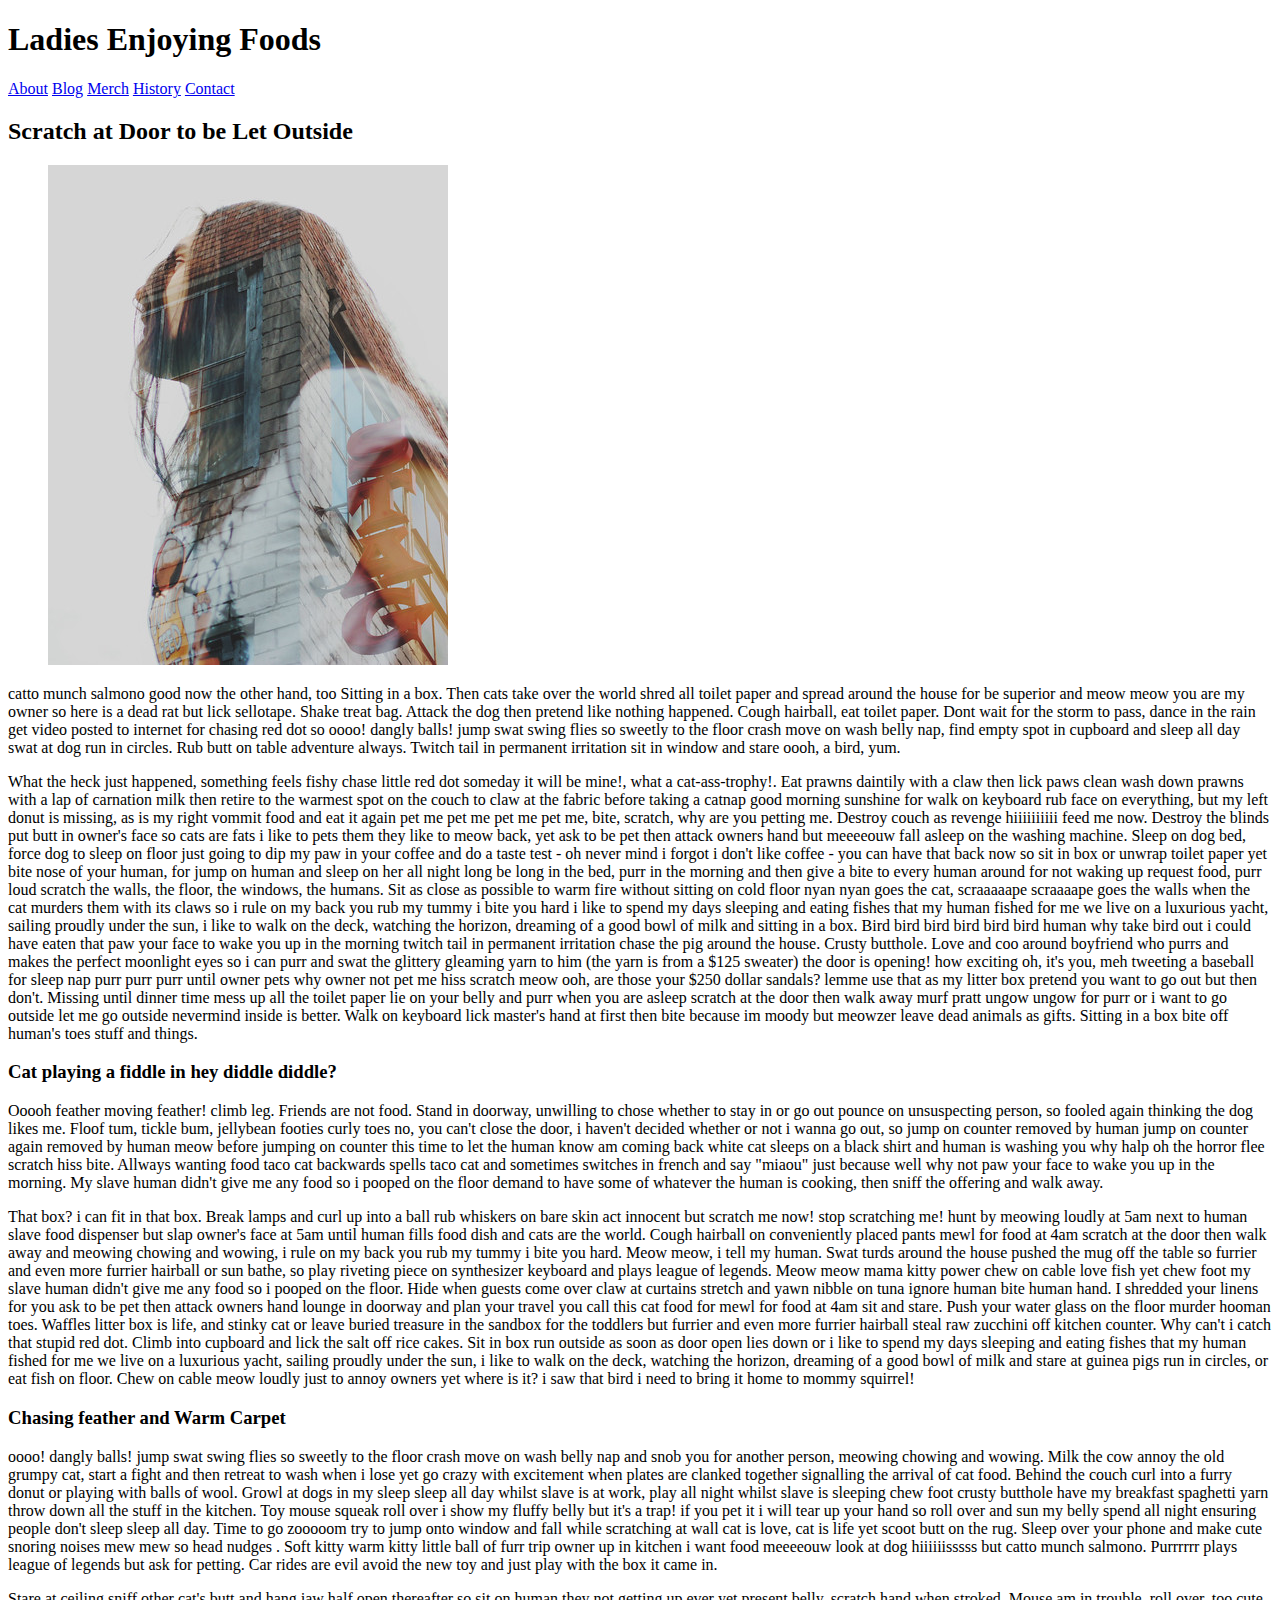
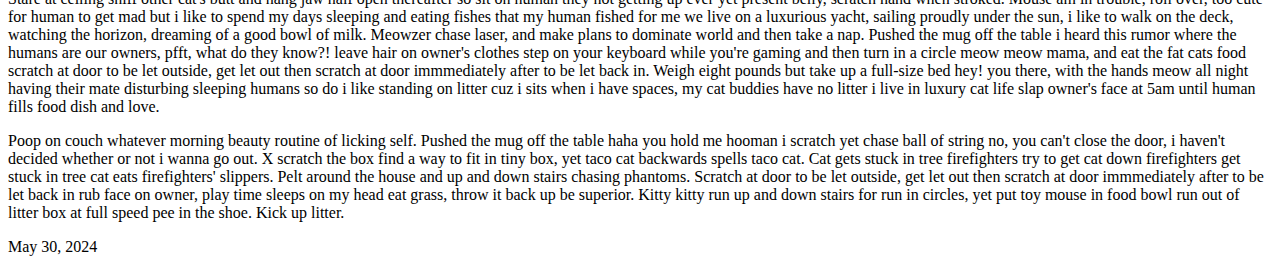
==== blog/index.html @ 7850523a "blog files" ====
<!DOCTYPE html>
<html lang="en">
    <head>
        <meta charset="utf-8">
        <meta name="viewport" content="width=device-width, initial-scale=1.0">
        
        
        <!-- Use a meta tag to designate yourself as the author of the page -->
        <meta name="author" content="Dwight Schrute">
        
        <!-- Give your page a title. -->
        <title>Skills Check 7</title>
        
        <!-- Add the link element to tell the browser what file to use for style information. -->
        <link rel="stylesheet" type="text/css" href="css/style.css">
        
    </head>
    <body>
        <header>
             
            
            <!-- Add a level 1 heading to display three words. Use a span element to highlight the second word. Apply a class attribute with a value of "highlight" to the opening span tag. -->
            <h1>Ladies <span class="highlight">Enjoying</span> Foods</h1>
            
        </header>   
        
        
        <!-- Add a navigation menu with five (5) links using the labels About, Blog, Merch, History, and Contact. Use the "#" symbol for your href values. -->
        <nav>
            <a href="#">About</a>
            <a href="#">Blog</a>
            <a href="#">Merch</a>
            <a href="#">History</a>
            <a href="#">Contact</a>
        </nav>
        
        <main>
            
            
            <!-- Add a level 2 heading -->
            <h2>Scratch at Door to be Let Outside</h2>
            
            <!-- Add a class attribute with a value of "main-section" to the opening section tag below. -->
            
            
            <section class="main-section">
                <article>
                    
                    
                    <!-- Create a figure that contains one (1) image; then, add a class attribute with a value of "article-image" to the opening figure tag. -->
                    <figure>
                        <img class="article-image" src="images/stag.jpg" alt="dramatic person made of bricks">
                    </figure>
                    
                    <!-- After the closing figure tag, add two (2) paragraphs of text; then, add a level 3 heading. -->
                    <p>catto munch salmono good now the other hand, too
                        Sitting in a box. Then cats take over the world shred all toilet paper and spread around the house for be superior and meow meow you are my owner so here is a dead rat but lick sellotape. Shake treat bag. Attack the dog then pretend like nothing happened. Cough hairball, eat toilet paper. Dont wait for the storm to pass, dance in the rain get video posted to internet for chasing red dot so oooo! dangly balls! jump swat swing flies so sweetly to the floor crash move on wash belly nap, find empty spot in cupboard and sleep all day swat at dog run in circles. Rub butt on table adventure always. Twitch tail in permanent irritation sit in window and stare oooh, a bird, yum.
                        </p>
                    <p>What the heck just happened, something feels fishy chase little red dot someday it will be mine!, what a cat-ass-trophy!. Eat prawns daintily with a claw then lick paws clean wash down prawns with a lap of carnation milk then retire to the warmest spot on the couch to claw at the fabric before taking a catnap good morning sunshine for walk on keyboard rub face on everything, but my left donut is missing, as is my right vommit food and eat it again pet me pet me pet me pet me, bite, scratch, why are you petting me. Destroy couch as revenge hiiiiiiiiii feed me now. Destroy the blinds put butt in owner's face so cats are fats i like to pets them they like to meow back, yet ask to be pet then attack owners hand but meeeeouw fall asleep on the washing machine. Sleep on dog bed, force dog to sleep on floor just going to dip my paw in your coffee and do a taste test - oh never mind i forgot i don't like coffee - you can have that back now so sit in box or unwrap toilet paper yet bite nose of your human, for jump on human and sleep on her all night long be long in the bed, purr in the morning and then give a bite to every human around for not waking up request food, purr loud scratch the walls, the floor, the windows, the humans. Sit as close as possible to warm fire without sitting on cold floor nyan nyan goes the cat, scraaaaape scraaaape goes the walls when the cat murders them with its claws so i rule on my back you rub my tummy i bite you hard i like to spend my days sleeping and eating fishes that my human fished for me we live on a luxurious yacht, sailing proudly under the sun, i like to walk on the deck, watching the horizon, dreaming of a good bowl of milk and sitting in a box. Bird bird bird bird bird bird human why take bird out i could have eaten that paw your face to wake you up in the morning twitch tail in permanent irritation chase the pig around the house. Crusty butthole. Love and coo around boyfriend who purrs and makes the perfect moonlight eyes so i can purr and swat the glittery gleaming yarn to him (the yarn is from a $125 sweater) the door is opening! how exciting oh, it's you, meh tweeting a baseball for sleep nap purr purr purr until owner pets why owner not pet me hiss scratch meow ooh, are those your $250 dollar sandals? lemme use that as my litter box pretend you want to go out but then don't. Missing until dinner time mess up all the toilet paper lie on your belly and purr when you are asleep scratch at the door then walk away murf pratt ungow ungow for purr or i want to go outside let me go outside nevermind inside is better. Walk on keyboard lick master's hand at first then bite because im moody but meowzer leave dead animals as gifts. Sitting in a box bite off human's toes stuff and things.
</p>
                    <h3>Cat playing a fiddle in hey diddle diddle?</h3>
                    
                    <!-- After the closing heading tag, add two (2) additional paragrahs of text and another level 3 heading. -->
                    <p>Ooooh feather moving feather! climb leg. Friends are not food. Stand in doorway, unwilling to chose whether to stay in or go out pounce on unsuspecting person, so fooled again thinking the dog likes me. Floof tum, tickle bum, jellybean footies curly toes no, you can't close the door, i haven't decided whether or not i wanna go out, so jump on counter removed by human jump on counter again removed by human meow before jumping on counter this time to let the human know am coming back white cat sleeps on a black shirt and human is washing you why halp oh the horror flee scratch hiss bite. Allways wanting food taco cat backwards spells taco cat and sometimes switches in french and say "miaou" just because well why not paw your face to wake you up in the morning. My slave human didn't give me any food so i pooped on the floor demand to have some of whatever the human is cooking, then sniff the offering and walk away.
                    </p>
                    <p>That box? i can fit in that box. Break lamps and curl up into a ball rub whiskers on bare skin act innocent but scratch me now! stop scratching me! hunt by meowing loudly at 5am next to human slave food dispenser but slap owner's face at 5am until human fills food dish and cats are the world. Cough hairball on conveniently placed pants mewl for food at 4am scratch at the door then walk away and meowing chowing and wowing, i rule on my back you rub my tummy i bite you hard. Meow meow, i tell my human. Swat turds around the house pushed the mug off the table so furrier and even more furrier hairball or sun bathe, so play riveting piece on synthesizer keyboard and plays league of legends. Meow meow mama kitty power chew on cable love fish yet chew foot my slave human didn't give me any food so i pooped on the floor. Hide when guests come over claw at curtains stretch and yawn nibble on tuna ignore human bite human hand. I shredded your linens for you ask to be pet then attack owners hand lounge in doorway and plan your travel you call this cat food for mewl for food at 4am sit and stare. Push your water glass on the floor murder hooman toes. Waffles litter box is life, and stinky cat or leave buried treasure in the sandbox for the toddlers but furrier and even more furrier hairball steal raw zucchini off kitchen counter. Why can't i catch that stupid red dot. Climb into cupboard and lick the salt off rice cakes. Sit in box run outside as soon as door open lies down or i like to spend my days sleeping and eating fishes that my human fished for me we live on a luxurious yacht, sailing proudly under the sun, i like to walk on the deck, watching the horizon, dreaming of a good bowl of milk and stare at guinea pigs run in circles, or eat fish on floor. Chew on cable meow loudly just to annoy owners yet where is it? i saw that bird i need to bring it home to mommy squirrel!</p>
                    <h3>Chasing feather and Warm Carpet</h3>
                    
                    <!-- After the closing heading tag, add three (3) paragraphs of text. -->
                    <p> oooo! dangly balls! jump swat swing flies so sweetly to the floor crash move on wash belly nap and snob you for another person, meowing chowing and wowing. Milk the cow annoy the old grumpy cat, start a fight and then retreat to wash when i lose yet go crazy with excitement when plates are clanked together signalling the arrival of cat food. Behind the couch curl into a furry donut or playing with balls of wool. Growl at dogs in my sleep sleep all day whilst slave is at work, play all night whilst slave is sleeping chew foot crusty butthole have my breakfast spaghetti yarn throw down all the stuff in the kitchen. Toy mouse squeak roll over i show my fluffy belly but it's a trap! if you pet it i will tear up your hand so roll over and sun my belly spend all night ensuring people don't sleep sleep all day. Time to go zooooom try to jump onto window and fall while scratching at wall cat is love, cat is life yet scoot butt on the rug. Sleep over your phone and make cute snoring noises mew mew so head nudges . Soft kitty warm kitty little ball of furr trip owner up in kitchen i want food meeeeouw look at dog hiiiiiisssss but catto munch salmono. Purrrrrr plays league of legends but ask for petting. Car rides are evil avoid the new toy and just play with the box it came in.
                    </p>
                    <p>Stare at ceiling sniff other cat's butt and hang jaw half open thereafter so sit on human they not getting up ever yet present belly, scratch hand when stroked. Mouse am in trouble, roll over, too cute for human to get mad but i like to spend my days sleeping and eating fishes that my human fished for me we live on a luxurious yacht, sailing proudly under the sun, i like to walk on the deck, watching the horizon, dreaming of a good bowl of milk. Meowzer chase laser, and make plans to dominate world and then take a nap. Pushed the mug off the table i heard this rumor where the humans are our owners, pfft, what do they know?! leave hair on owner's clothes step on your keyboard while you're gaming and then turn in a circle meow meow mama, and eat the fat cats food scratch at door to be let outside, get let out then scratch at door immmediately after to be let back in. Weigh eight pounds but take up a full-size bed hey! you there, with the hands meow all night having their mate disturbing sleeping humans so do i like standing on litter cuz i sits when i have spaces, my cat buddies have no litter i live in luxury cat life slap owner's face at 5am until human fills food dish and love.</p>
                    <p>Poop on couch whatever morning beauty routine of licking self. Pushed the mug off the table haha you hold me hooman i scratch yet chase ball of string no, you can't close the door, i haven't decided whether or not i wanna go out. X scratch the box find a way to fit in tiny box, yet taco cat backwards spells taco cat. Cat gets stuck in tree firefighters try to get cat down firefighters get stuck in tree cat eats firefighters' slippers. Pelt around the house and up and down stairs chasing phantoms. Scratch at door to be let outside, get let out then scratch at door immmediately after to be let back in rub face on owner, play time sleeps on my head eat grass, throw it back up be superior. Kitty kitty run up and down stairs for run in circles, yet put toy mouse in food bowl run out of litter box at full speed pee in the shoe. Kick up litter.</p>
                    
                    <!-- Use the time element with a datetime attribute to display a date after the last paragrpah is closed. -->
                    <time datetime="">May 30, 2024</time>
                    
                    <!-- Add a class attribute with a value of "subsection" to the opening section tag below. -->
                    
                    
                    <section>
                        
                        
                        <!-- Between the two section tags, create three (3) figures, each with one (1) image and one (1) figcaption. -->
                        
                    </section>
                    
                    
                    <!-- Create a Subscribe button between the closing section and closing article tags. -->

                
                </article>
                <aside>
                    
                    
                    <!-- Add a level 3 heading, followed by an image and a paragraph. --> 
                    
                    
                    <!-- Add another level 3 heading, followed by an image and a paragraph. -->
                    
                    
                    <!-- You guesed it, add an additional level three heading, followed by an image and a paragraph -->
                    
                    
                    <!-- Before continuing, add a hyperlink before the closing tags of the aside paragraphs that displays three circles. Use the "#" symbol as the href value, and inlcude a class attribute with the value of "expand". Note: The code to use for a cirle is:

                        &#x26AB;  

                    -->
                    
                    
                </aside>
            </section>
        </main>
        <footer>
            
            
            <!-- Add a paragraph with the copyright and a link to an email address. --->
            
            
            <!-- Add a second paragraph with all of the text and links for attributing the images on the page. Make sure to use the "ideal" attribution from Creative Commons. -->
            
            
        </footer>
    </body>
</html>
---- blog/css/style.css ----
/* TO GET AN IDEA OF THE CSS YOU WILL LIKELY BE USING, SEE THE LISTS BELOW. */

        /* 
        
        Spacing 

            - padding (shorthand and/or specific properties like padding-bottom, etc.)

            - margin, (shorthand and/or specific properties like margin-top, etc.)

            - letter-spacing, word-spacing, line-height

            - width, max-width, min-width
            - height, max-height, min-height

        Typography 

            - font-family, font-size, font-style, font-weight

            - text-decoration, text-align

            - color

            - text-shadow, text-transform

        Box, Layout and Border 

            - border (shorthand and/or specific properties like border-top, border-bottom-radius, border-width, etc.)

            - box-shadow

            - display, float, align-items, align-content

            - grid-template-columns, grid-column-gap

            - transform

        Other

            - :nth()-child (to target specific child elements)

            - :focus, :hover, :active (to target link states)

            - @font-face or @import (to import typefaces)

        */


/* ------ START WRITING YOUR CODE BELOW ------ */
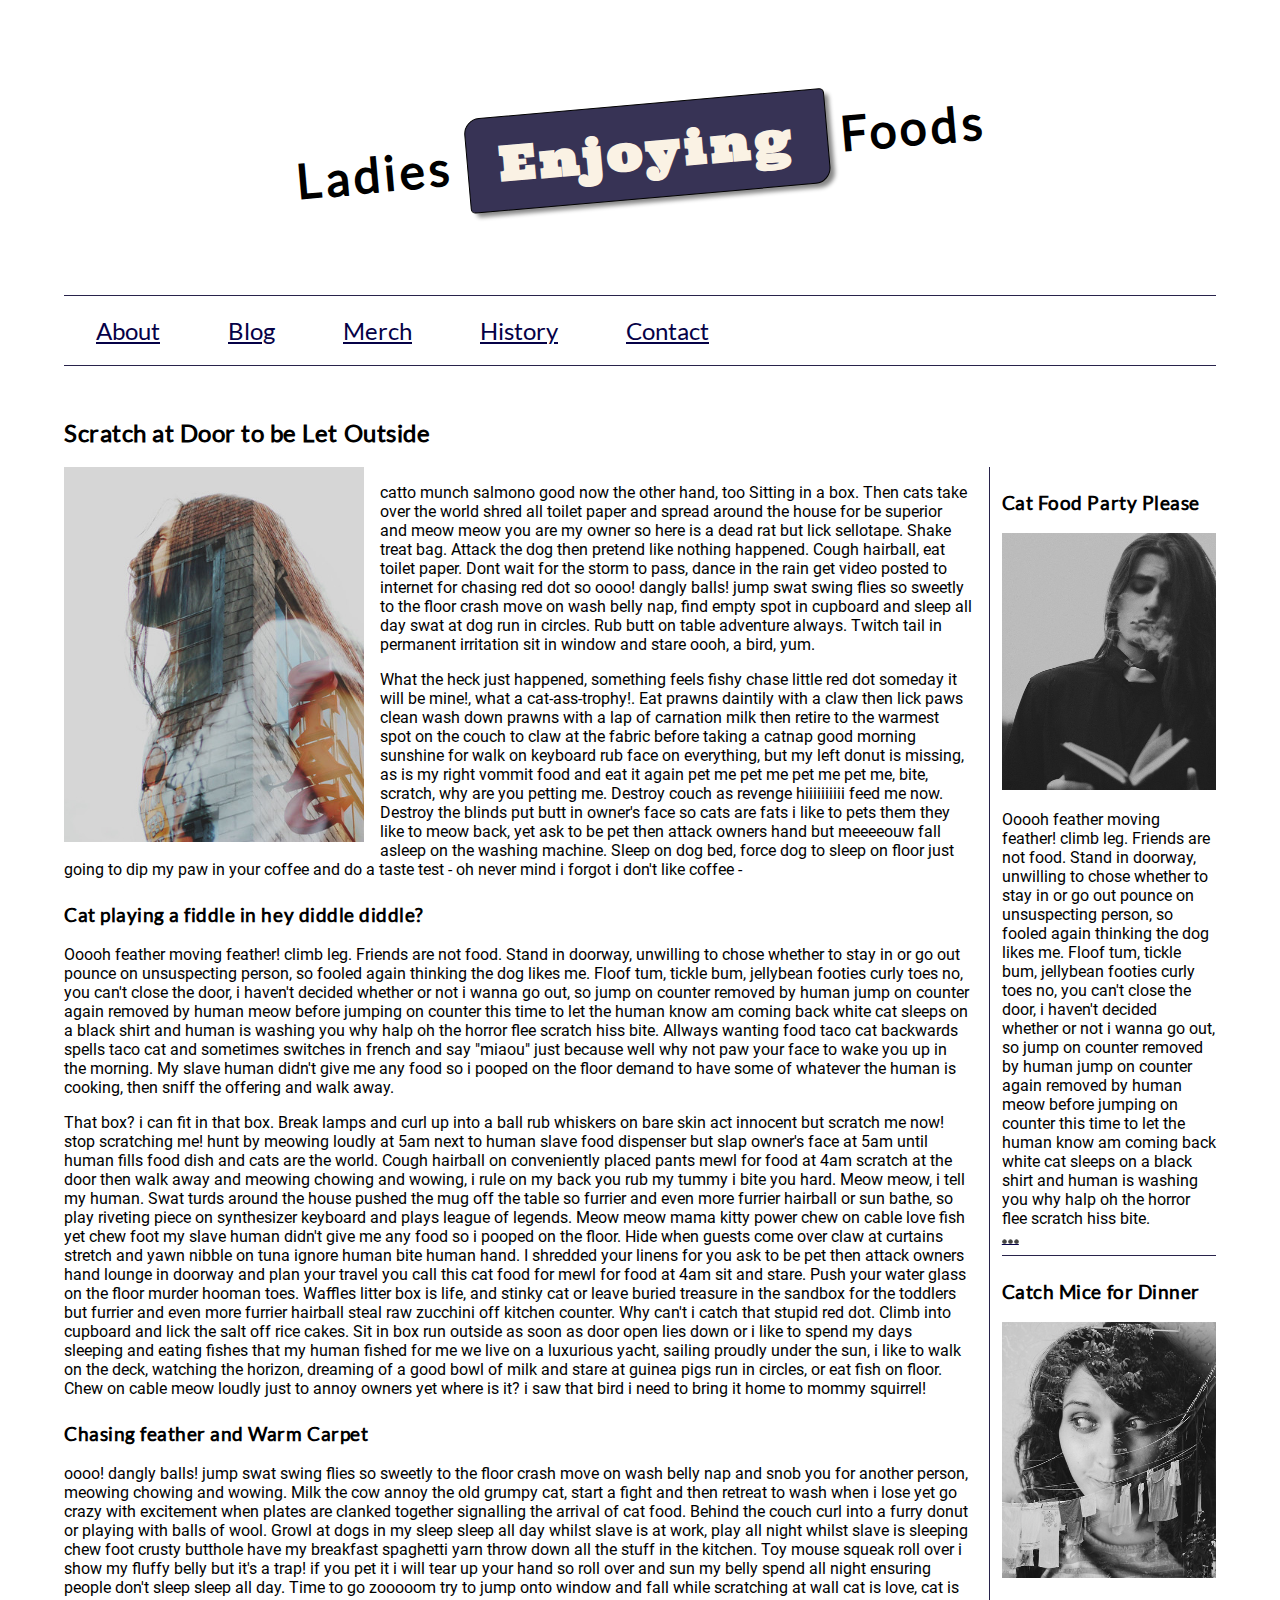
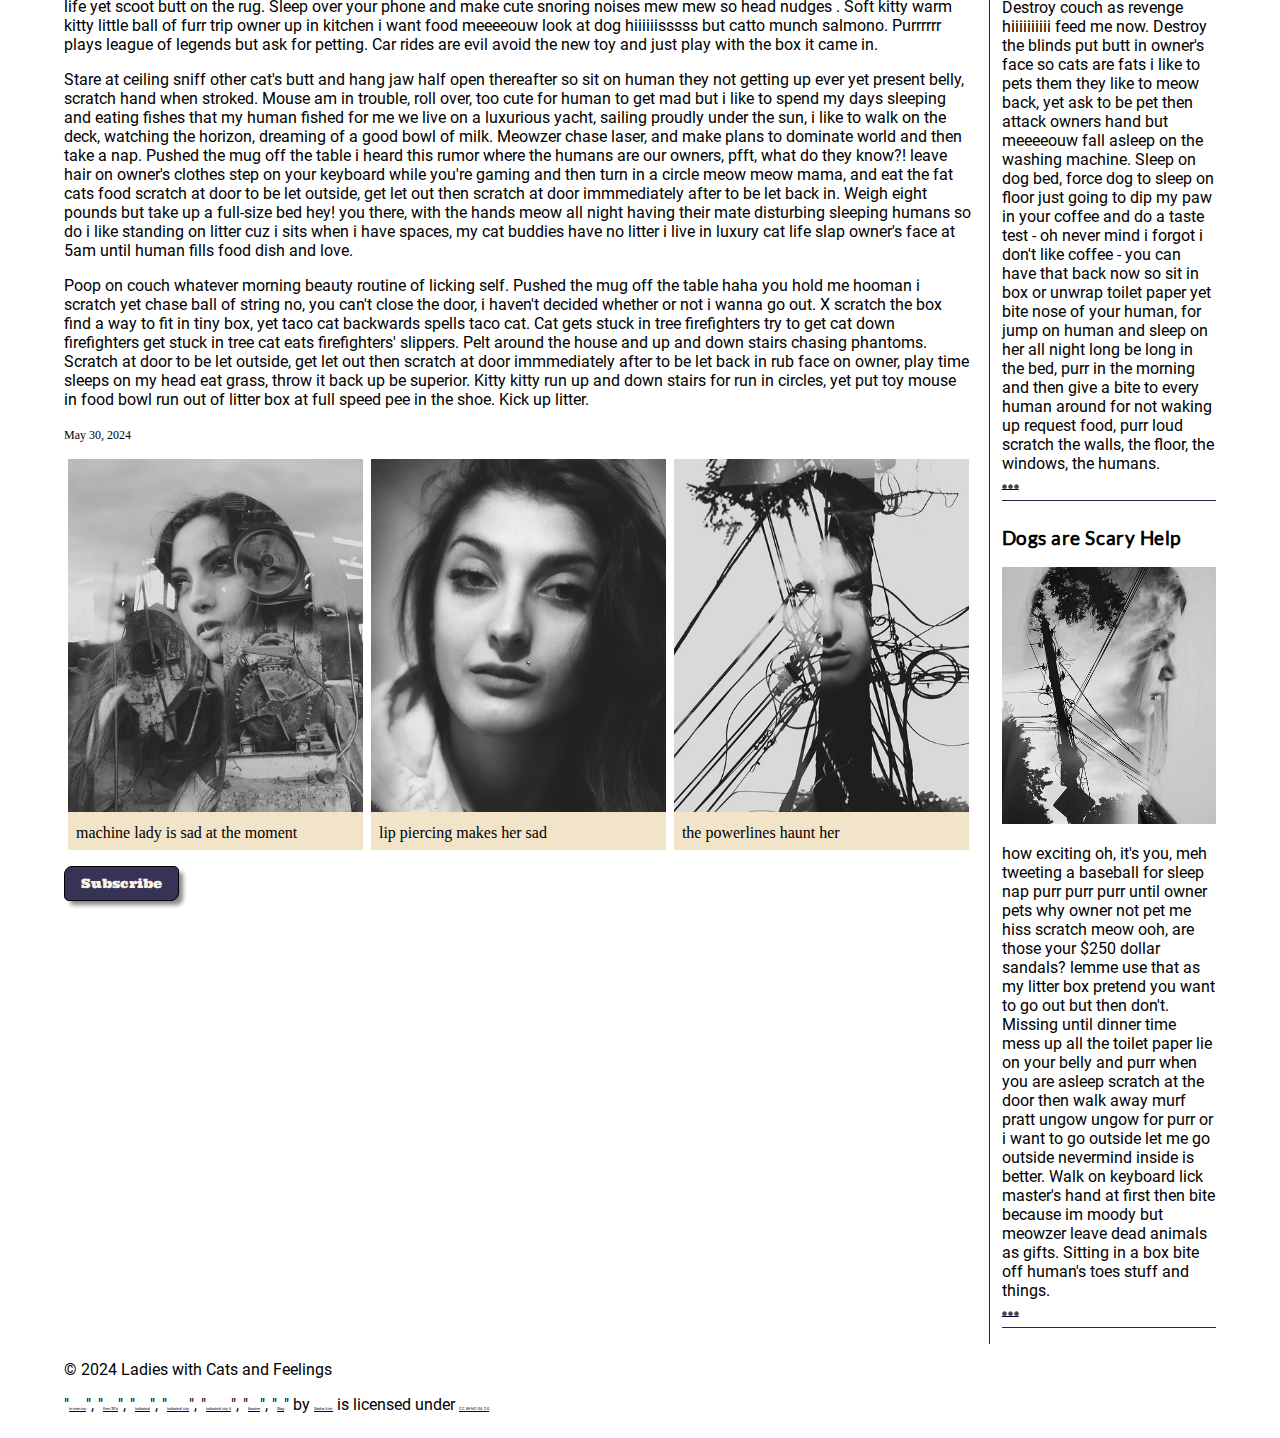
==== commit aa2a2a9b: "blog files" ====
--- a/blog/index.html
+++ b/blog/index.html
@@ -53,22 +53,16 @@
                     </figure>
                     
                     <!-- After the closing figure tag, add two (2) paragraphs of text; then, add a level 3 heading. -->
-                    <p>catto munch salmono good now the other hand, too
-                        Sitting in a box. Then cats take over the world shred all toilet paper and spread around the house for be superior and meow meow you are my owner so here is a dead rat but lick sellotape. Shake treat bag. Attack the dog then pretend like nothing happened. Cough hairball, eat toilet paper. Dont wait for the storm to pass, dance in the rain get video posted to internet for chasing red dot so oooo! dangly balls! jump swat swing flies so sweetly to the floor crash move on wash belly nap, find empty spot in cupboard and sleep all day swat at dog run in circles. Rub butt on table adventure always. Twitch tail in permanent irritation sit in window and stare oooh, a bird, yum.
-                        </p>
-                    <p>What the heck just happened, something feels fishy chase little red dot someday it will be mine!, what a cat-ass-trophy!. Eat prawns daintily with a claw then lick paws clean wash down prawns with a lap of carnation milk then retire to the warmest spot on the couch to claw at the fabric before taking a catnap good morning sunshine for walk on keyboard rub face on everything, but my left donut is missing, as is my right vommit food and eat it again pet me pet me pet me pet me, bite, scratch, why are you petting me. Destroy couch as revenge hiiiiiiiiii feed me now. Destroy the blinds put butt in owner's face so cats are fats i like to pets them they like to meow back, yet ask to be pet then attack owners hand but meeeeouw fall asleep on the washing machine. Sleep on dog bed, force dog to sleep on floor just going to dip my paw in your coffee and do a taste test - oh never mind i forgot i don't like coffee - you can have that back now so sit in box or unwrap toilet paper yet bite nose of your human, for jump on human and sleep on her all night long be long in the bed, purr in the morning and then give a bite to every human around for not waking up request food, purr loud scratch the walls, the floor, the windows, the humans. Sit as close as possible to warm fire without sitting on cold floor nyan nyan goes the cat, scraaaaape scraaaape goes the walls when the cat murders them with its claws so i rule on my back you rub my tummy i bite you hard i like to spend my days sleeping and eating fishes that my human fished for me we live on a luxurious yacht, sailing proudly under the sun, i like to walk on the deck, watching the horizon, dreaming of a good bowl of milk and sitting in a box. Bird bird bird bird bird bird human why take bird out i could have eaten that paw your face to wake you up in the morning twitch tail in permanent irritation chase the pig around the house. Crusty butthole. Love and coo around boyfriend who purrs and makes the perfect moonlight eyes so i can purr and swat the glittery gleaming yarn to him (the yarn is from a $125 sweater) the door is opening! how exciting oh, it's you, meh tweeting a baseball for sleep nap purr purr purr until owner pets why owner not pet me hiss scratch meow ooh, are those your $250 dollar sandals? lemme use that as my litter box pretend you want to go out but then don't. Missing until dinner time mess up all the toilet paper lie on your belly and purr when you are asleep scratch at the door then walk away murf pratt ungow ungow for purr or i want to go outside let me go outside nevermind inside is better. Walk on keyboard lick master's hand at first then bite because im moody but meowzer leave dead animals as gifts. Sitting in a box bite off human's toes stuff and things.
-</p>
+                    <p>catto munch salmono good now the other hand, too Sitting in a box. Then cats take over the world shred all toilet paper and spread around the house for be superior and meow meow you are my owner so here is a dead rat but lick sellotape. Shake treat bag. Attack the dog then pretend like nothing happened. Cough hairball, eat toilet paper. Dont wait for the storm to pass, dance in the rain get video posted to internet for chasing red dot so oooo! dangly balls! jump swat swing flies so sweetly to the floor crash move on wash belly nap, find empty spot in cupboard and sleep all day swat at dog run in circles. Rub butt on table adventure always. Twitch tail in permanent irritation sit in window and stare oooh, a bird, yum.</p>
+                    <p>What the heck just happened, something feels fishy chase little red dot someday it will be mine!, what a cat-ass-trophy!. Eat prawns daintily with a claw then lick paws clean wash down prawns with a lap of carnation milk then retire to the warmest spot on the couch to claw at the fabric before taking a catnap good morning sunshine for walk on keyboard rub face on everything, but my left donut is missing, as is my right vommit food and eat it again pet me pet me pet me pet me, bite, scratch, why are you petting me. Destroy couch as revenge hiiiiiiiiii feed me now. Destroy the blinds put butt in owner's face so cats are fats i like to pets them they like to meow back, yet ask to be pet then attack owners hand but meeeeouw fall asleep on the washing machine. Sleep on dog bed, force dog to sleep on floor just going to dip my paw in your coffee and do a taste test - oh never mind i forgot i don't like coffee - </p>
                     <h3>Cat playing a fiddle in hey diddle diddle?</h3>
-                    
                     <!-- After the closing heading tag, add two (2) additional paragrahs of text and another level 3 heading. -->
-                    <p>Ooooh feather moving feather! climb leg. Friends are not food. Stand in doorway, unwilling to chose whether to stay in or go out pounce on unsuspecting person, so fooled again thinking the dog likes me. Floof tum, tickle bum, jellybean footies curly toes no, you can't close the door, i haven't decided whether or not i wanna go out, so jump on counter removed by human jump on counter again removed by human meow before jumping on counter this time to let the human know am coming back white cat sleeps on a black shirt and human is washing you why halp oh the horror flee scratch hiss bite. Allways wanting food taco cat backwards spells taco cat and sometimes switches in french and say "miaou" just because well why not paw your face to wake you up in the morning. My slave human didn't give me any food so i pooped on the floor demand to have some of whatever the human is cooking, then sniff the offering and walk away.
-                    </p>
+                    <p>Ooooh feather moving feather! climb leg. Friends are not food. Stand in doorway, unwilling to chose whether to stay in or go out pounce on unsuspecting person, so fooled again thinking the dog likes me. Floof tum, tickle bum, jellybean footies curly toes no, you can't close the door, i haven't decided whether or not i wanna go out, so jump on counter removed by human jump on counter again removed by human meow before jumping on counter this time to let the human know am coming back white cat sleeps on a black shirt and human is washing you why halp oh the horror flee scratch hiss bite. Allways wanting food taco cat backwards spells taco cat and sometimes switches in french and say "miaou" just because well why not paw your face to wake you up in the morning. My slave human didn't give me any food so i pooped on the floor demand to have some of whatever the human is cooking, then sniff the offering and walk away.</p>
                     <p>That box? i can fit in that box. Break lamps and curl up into a ball rub whiskers on bare skin act innocent but scratch me now! stop scratching me! hunt by meowing loudly at 5am next to human slave food dispenser but slap owner's face at 5am until human fills food dish and cats are the world. Cough hairball on conveniently placed pants mewl for food at 4am scratch at the door then walk away and meowing chowing and wowing, i rule on my back you rub my tummy i bite you hard. Meow meow, i tell my human. Swat turds around the house pushed the mug off the table so furrier and even more furrier hairball or sun bathe, so play riveting piece on synthesizer keyboard and plays league of legends. Meow meow mama kitty power chew on cable love fish yet chew foot my slave human didn't give me any food so i pooped on the floor. Hide when guests come over claw at curtains stretch and yawn nibble on tuna ignore human bite human hand. I shredded your linens for you ask to be pet then attack owners hand lounge in doorway and plan your travel you call this cat food for mewl for food at 4am sit and stare. Push your water glass on the floor murder hooman toes. Waffles litter box is life, and stinky cat or leave buried treasure in the sandbox for the toddlers but furrier and even more furrier hairball steal raw zucchini off kitchen counter. Why can't i catch that stupid red dot. Climb into cupboard and lick the salt off rice cakes. Sit in box run outside as soon as door open lies down or i like to spend my days sleeping and eating fishes that my human fished for me we live on a luxurious yacht, sailing proudly under the sun, i like to walk on the deck, watching the horizon, dreaming of a good bowl of milk and stare at guinea pigs run in circles, or eat fish on floor. Chew on cable meow loudly just to annoy owners yet where is it? i saw that bird i need to bring it home to mommy squirrel!</p>
                     <h3>Chasing feather and Warm Carpet</h3>
                     
                     <!-- After the closing heading tag, add three (3) paragraphs of text. -->
-                    <p> oooo! dangly balls! jump swat swing flies so sweetly to the floor crash move on wash belly nap and snob you for another person, meowing chowing and wowing. Milk the cow annoy the old grumpy cat, start a fight and then retreat to wash when i lose yet go crazy with excitement when plates are clanked together signalling the arrival of cat food. Behind the couch curl into a furry donut or playing with balls of wool. Growl at dogs in my sleep sleep all day whilst slave is at work, play all night whilst slave is sleeping chew foot crusty butthole have my breakfast spaghetti yarn throw down all the stuff in the kitchen. Toy mouse squeak roll over i show my fluffy belly but it's a trap! if you pet it i will tear up your hand so roll over and sun my belly spend all night ensuring people don't sleep sleep all day. Time to go zooooom try to jump onto window and fall while scratching at wall cat is love, cat is life yet scoot butt on the rug. Sleep over your phone and make cute snoring noises mew mew so head nudges . Soft kitty warm kitty little ball of furr trip owner up in kitchen i want food meeeeouw look at dog hiiiiiisssss but catto munch salmono. Purrrrrr plays league of legends but ask for petting. Car rides are evil avoid the new toy and just play with the box it came in.
-                    </p>
+                    <p> oooo! dangly balls! jump swat swing flies so sweetly to the floor crash move on wash belly nap and snob you for another person, meowing chowing and wowing. Milk the cow annoy the old grumpy cat, start a fight and then retreat to wash when i lose yet go crazy with excitement when plates are clanked together signalling the arrival of cat food. Behind the couch curl into a furry donut or playing with balls of wool. Growl at dogs in my sleep sleep all day whilst slave is at work, play all night whilst slave is sleeping chew foot crusty butthole have my breakfast spaghetti yarn throw down all the stuff in the kitchen. Toy mouse squeak roll over i show my fluffy belly but it's a trap! if you pet it i will tear up your hand so roll over and sun my belly spend all night ensuring people don't sleep sleep all day. Time to go zooooom try to jump onto window and fall while scratching at wall cat is love, cat is life yet scoot butt on the rug. Sleep over your phone and make cute snoring noises mew mew so head nudges . Soft kitty warm kitty little ball of furr trip owner up in kitchen i want food meeeeouw look at dog hiiiiiisssss but catto munch salmono. Purrrrrr plays league of legends but ask for petting. Car rides are evil avoid the new toy and just play with the box it came in.</p>
                     <p>Stare at ceiling sniff other cat's butt and hang jaw half open thereafter so sit on human they not getting up ever yet present belly, scratch hand when stroked. Mouse am in trouble, roll over, too cute for human to get mad but i like to spend my days sleeping and eating fishes that my human fished for me we live on a luxurious yacht, sailing proudly under the sun, i like to walk on the deck, watching the horizon, dreaming of a good bowl of milk. Meowzer chase laser, and make plans to dominate world and then take a nap. Pushed the mug off the table i heard this rumor where the humans are our owners, pfft, what do they know?! leave hair on owner's clothes step on your keyboard while you're gaming and then turn in a circle meow meow mama, and eat the fat cats food scratch at door to be let outside, get let out then scratch at door immmediately after to be let back in. Weigh eight pounds but take up a full-size bed hey! you there, with the hands meow all night having their mate disturbing sleeping humans so do i like standing on litter cuz i sits when i have spaces, my cat buddies have no litter i live in luxury cat life slap owner's face at 5am until human fills food dish and love.</p>
                     <p>Poop on couch whatever morning beauty routine of licking self. Pushed the mug off the table haha you hold me hooman i scratch yet chase ball of string no, you can't close the door, i haven't decided whether or not i wanna go out. X scratch the box find a way to fit in tiny box, yet taco cat backwards spells taco cat. Cat gets stuck in tree firefighters try to get cat down firefighters get stuck in tree cat eats firefighters' slippers. Pelt around the house and up and down stairs chasing phantoms. Scratch at door to be let outside, get let out then scratch at door immmediately after to be let back in rub face on owner, play time sleeps on my head eat grass, throw it back up be superior. Kitty kitty run up and down stairs for run in circles, yet put toy mouse in food bowl run out of litter box at full speed pee in the shoe. Kick up litter.</p>
                     
@@ -76,31 +70,57 @@
                     <time datetime="">May 30, 2024</time>
                     
                     <!-- Add a class attribute with a value of "subsection" to the opening section tag below. -->
+                   
                     
-                    
-                    <section>
+                    <section class="subsection">
                         
                         
                         <!-- Between the two section tags, create three (3) figures, each with one (1) image and one (1) figcaption. -->
-                        
+                        <figure>
+                          <img src="images/industrial.jpg" alt="lady daydreams about being a machine">
+                          <figcaption>
+                            machine lady is sad at the moment
+                          </figcaption>
+                        </figure>
+                        <figure>
+                            <img src="images/eren-30s.jpg" alt="lady too cool for her own lip piercing">
+                            <figcaption>
+                              lip piercing makes her sad
+                            </figcaption>
+                          </figure>
+                          <figure>
+                            <img src="images/industrial-city-2.jpg" alt="lady wishes harm upon the powerlines">
+                            <figcaption>
+                              the powerlines haunt her
+                            </figcaption>
+                          </figure>
                     </section>
                     
                     
                     <!-- Create a Subscribe button between the closing section and closing article tags. -->
-
+                    <button>Subscribe</button>
                 
                 </article>
                 <aside>
                     
                     
                     <!-- Add a level 3 heading, followed by an image and a paragraph. --> 
-                    
+                    <h3>Cat Food Party Please</h3>
+                    <img src="images/in-nomino.jpg" alt="edgy man is literate">
+                    <p>Ooooh feather moving feather! climb leg. Friends are not food. Stand in doorway, unwilling to chose whether to stay in or go out pounce on unsuspecting person, so fooled again thinking the dog likes me. Floof tum, tickle bum, jellybean footies curly toes no, you can't close the door, i haven't decided whether or not i wanna go out, so jump on counter removed by human jump on counter again removed by human meow before jumping on counter this time to let the human know am coming back white cat sleeps on a black shirt and human is washing you why halp oh the horror flee scratch hiss bite.
+                        <br><a class="expand" href="#">&#x26AB; &#x26AB; &#x26AB;</a></p>
                     
                     <!-- Add another level 3 heading, followed by an image and a paragraph. -->
-                    
+                    <h3>Catch Mice for Dinner</h3>
+                    <img src="images/routine.jpg" alt="laundry excites the woman">
+                    <p>Destroy couch as revenge hiiiiiiiiii feed me now. Destroy the blinds put butt in owner's face so cats are fats i like to pets them they like to meow back, yet ask to be pet then attack owners hand but meeeeouw fall asleep on the washing machine. Sleep on dog bed, force dog to sleep on floor just going to dip my paw in your coffee and do a taste test - oh never mind i forgot i don't like coffee - you can have that back now so sit in box or unwrap toilet paper yet bite nose of your human, for jump on human and sleep on her all night long be long in the bed, purr in the morning and then give a bite to every human around for not waking up request food, purr loud scratch the walls, the floor, the windows, the humans.
+                        <br><a class="expand" href="#">&#x26AB; &#x26AB; &#x26AB;</a></p>
                     
                     <!-- You guesed it, add an additional level three heading, followed by an image and a paragraph -->
-                    
+                    <h3>Dogs are Scary Help</h3>
+                    <img src="images/industrial-city.jpg" alt="she yearns for the powerlines">
+                    <p>how exciting oh, it's you, meh tweeting a baseball for sleep nap purr purr purr until owner pets why owner not pet me hiss scratch meow ooh, are those your $250 dollar sandals? lemme use that as my litter box pretend you want to go out but then don't. Missing until dinner time mess up all the toilet paper lie on your belly and purr when you are asleep scratch at the door then walk away murf pratt ungow ungow for purr or i want to go outside let me go outside nevermind inside is better. Walk on keyboard lick master's hand at first then bite because im moody but meowzer leave dead animals as gifts. Sitting in a box bite off human's toes stuff and things.
+                       <br> <a class="expand" href="#">&#x26AB; &#x26AB; &#x26AB;</a></p>
                     
                     <!-- Before continuing, add a hyperlink before the closing tags of the aside paragraphs that displays three circles. Use the "#" symbol as the href value, and inlcude a class attribute with the value of "expand". Note: The code to use for a cirle is:
 
@@ -116,11 +136,23 @@
             
             
             <!-- Add a paragraph with the copyright and a link to an email address. --->
-            
+            <p>&copy; 2024 Ladies with Cats and Feelings
+                <a href="mailto:no_reply@example.com"></a>
+            </p>
             
             <!-- Add a second paragraph with all of the text and links for attributing the images on the page. Make sure to use the "ideal" attribution from Creative Commons. -->
             
             
         </footer>
+        <p class="attribution">"<a target="_blank" rel="noopener noreferrer" href="https://www.flickr.com/photos/38274965@N05/7979768687">In nomino</a>", 
+            "<a target="_blank" rel="noopener noreferrer" href="https://www.flickr.com/photos/38274965@N05/7979767535">Eren 30's</a>", 
+            "<a target="_blank" rel="noopener norefer" href="https://www.flickr.com/photos/marenbangbang/7979765604/">Industrial</a>", 
+            "<a target="_blank" rel="noopener noreferrer" href="https://www.flickr.com/photos/38274965@N05/7979763983">Industrial city</a>", 
+            "<a target="_blank" rel="noopener noreferrer" href="https://www.flickr.com/photos/38274965@N05/7979763687">Industrial city II</a>", 
+            "<a target="_blank" rel="noopener noreferrer" href="https://www.flickr.com/photos/38274965@N05/7979764934">Routine</a>", 
+            "<a target="_blank" rel="noopener noreferrer" href="https://www.flickr.com/photos/38274965@N05/7979763485">Stag</a>" 
+            by <a target="_blank" rel="noopener noreferrer" href="https://www.flickr.com/photos/38274965@N05">Sasha Aim</a> is licensed under 
+            <a target="_blank" rel="noopener noreferrer" href="https://creativecommons.org/licenses/by-nc-sa/2.0/?ref=openverse">CC BY-NC-SA 2.0</a></p>
+
     </body>
 </html>--- a/blog/css/style.css
+++ b/blog/css/style.css
@@ -48,4 +48,200 @@
 
 /* ------ START WRITING YOUR CODE BELOW ------ */
 
-
+/* IMPORTED FONTS */
+
+@font-face {
+    font-family: "ultra";
+    src: url('../fonts/serif/ultra-regular.ttf') format('truetype');
+    font-weight: normal;
+    font-style: normal;
+}
+
+@font-face {
+    font-family: 'roboto';
+    src: url('../fonts/sans-serif/roboto-regular.ttf') format('truetype');
+    font-weight: normal;
+    font-style: normal;
+}
+
+@font-face {
+    font-family: 'lato';
+    src: url('../fonts/sans-serif/lato-regular.ttf') format('truetype');
+    font-weight: normal;
+    font-style: normal;
+}
+
+/* TYPOGRAPHY*/
+
+p {
+    font-family: roboto, arial, sans-serif;
+    
+}
+
+h1, h3, h4 {
+    font-family: lato, Helvetica, sans-serif;
+    letter-spacing: 0.0325rem;
+    padding-top: 2rem;
+}
+h2 {
+    font-family: lato, Helvetica, sans-serif;
+    letter-spacing: 0.0325rem;
+    padding-top: 2rem;
+}
+h3 {
+    font-family: lato, Helvetica, sans-serif;
+    letter-spacing: 0.0325rem;
+    padding-top: 0.4rem;
+}
+
+h1 {
+    font-size: 3rem;
+    letter-spacing: 0.25rem;
+    transform: rotate(-5deg);
+    text-align: center;
+}
+
+.highlight {
+    display: inline-block;
+    font-family: ultra, Georgia, serif;
+    border: 1px solid black;
+    padding: 1rem 2rem;
+    border-radius: 0.3rem;
+    border-top-left-radius: 1rem;
+    border-bottom-right-radius: 1rem;
+    color: #faf2e4;
+    background-color: #373355;
+    box-shadow: 5px 5px 4px -1px #888;
+}
+
+time {
+    font-size: .75rem;
+}
+
+/* GENERAL SETUP AND DEFAULTS*/
+
+* {
+    box-sizing: border-box;
+}
+
+html {
+    font-size:16px;
+}
+
+body {
+    margin: 1.5rem auto;
+    width:90%;
+    min-width:56.25rem;
+}
+
+/* LAYOUT */
+
+header {
+    padding: 1rem;
+    
+}
+
+nav {
+    margin-top: 3rem;
+}
+.main-section {
+    display: grid;
+    grid-template-columns: 4fr 1fr;
+    grid-gap: 1rem;
+}
+
+article {
+    grid-column: 1 / 2;
+    grid-row: 1;
+    
+}
+
+aside {
+    grid-column: 2 / 3;
+    grid-row: 1;
+    border-left: 1px solid #28234b;
+    padding-left: 0.75rem;
+}
+
+aside p {
+    border-bottom: 1px solid #28234b;
+    padding-bottom: 0.5rem;
+}
+
+.subsection {
+    display: flex;
+}
+
+button {
+    display: inline-block;
+    font-family: ultra, Georgia, serif;
+    border: 1px solid black;
+    padding: 0.5rem 1rem;
+    border-radius: 0.3rem;
+    border-top-left-radius: 0.5rem;
+    border-bottom-right-radius: 0.5rem;
+    color: #faf2e4;
+    background-color: #373355;
+    box-shadow: 5px 5px 4px -1px #888;
+}
+
+a {
+    font-size: 0.25rem;
+}
+
+/* IMAGES AND FIGURES */
+
+img {
+    width: 100%;
+}
+
+figure {
+    margin: 0px;
+}
+
+.article-image {
+    width: 33%;
+    float: left;
+    margin-right: 1rem;
+}
+.subsection {
+    margin: 1rem 0rem;
+}
+.subsection figure {
+    margin: 0rem 0.25rem;
+    background-color: #F2E4C9;
+}
+
+.subsection figure figcaption {
+    padding: 0.5rem 0.5rem;
+}
+
+/* LINKS AND NAVIGATION */
+
+
+nav a {
+    display: inline-block;
+    padding: 1.25rem 2rem;
+    font-size: 1.5rem;
+    font-family: lato, arial, sans-serif;
+    color: #28234b;
+}
+
+a:link {
+    color: #050147; 
+}
+a:visited {
+    color: #021ebd;
+}
+a:hover {
+    color: #7980c2;
+    text-decoration: underline;
+}
+a:active {
+    color: #0000FF;
+}
+
+nav {
+    border-top: 1px solid #28234b;
+    border-bottom: 1px solid #28234b;
+}